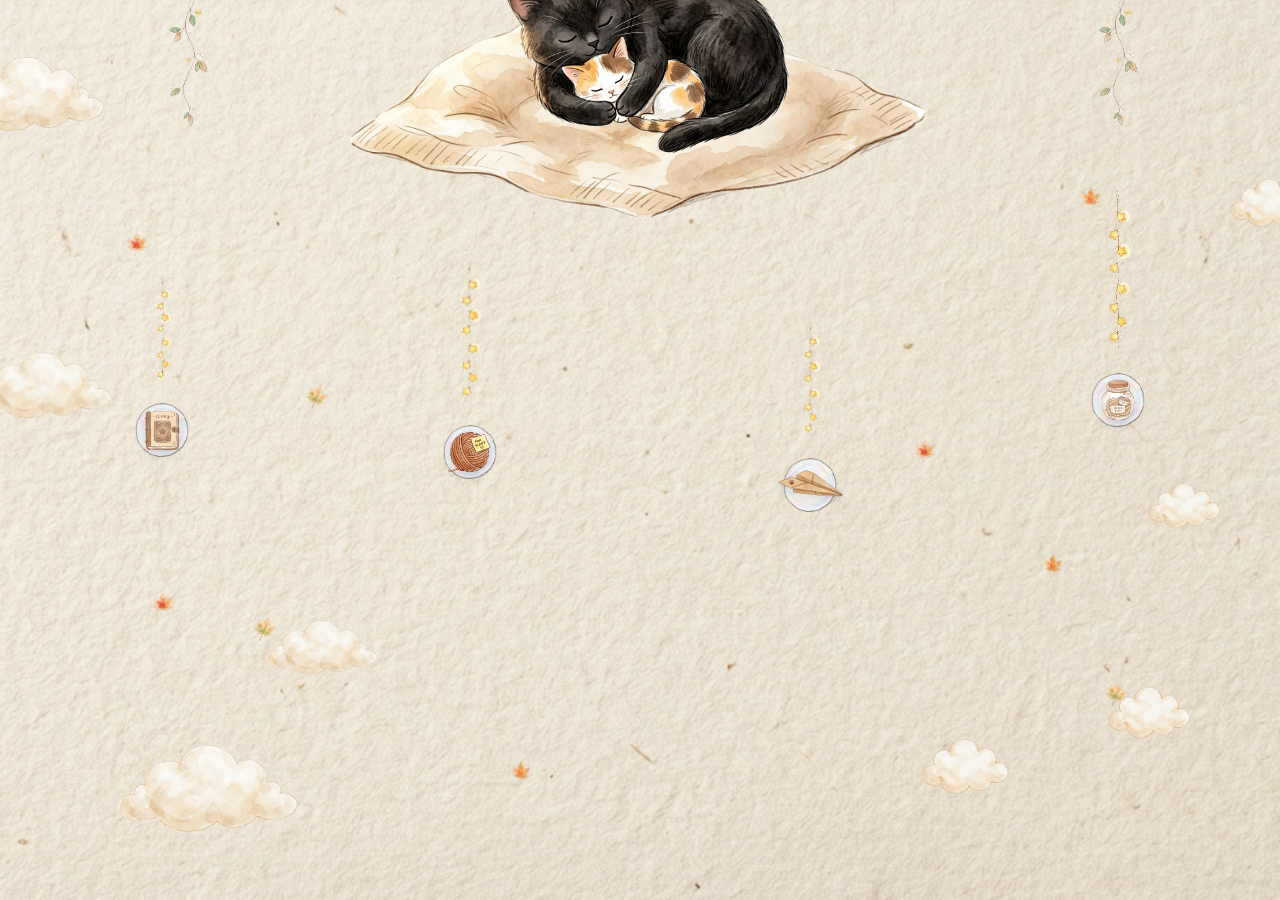
==== index.html @ efaa83e3 "Update index.html 豆包版" ====
<!DOCTYPE html> 
<html lang="zh-CN"> 
<head> 
    <meta charset="UTF-8"> 
    <meta name="viewport" content="width=device-width, initial-scale=1.0, maximum-scale=1.0, user-scalable=no, viewport-fit=cover"> 
    <title>大黑猫与小花猫的猫窝 (霍沉终极防断层·死锁版)</title> 
    
    <link rel="manifest" href="manifest.json"> 
    <meta name="apple-mobile-web-app-capable" content="yes"> 
    <!-- 彻底解决状态栏白边，全透明沉浸，配合 body 燕麦底色 -->
    <meta name="apple-mobile-web-app-status-bar-style" content="black-translucent"> 
    <meta name="apple-mobile-web-app-title" content="猫窝"> 
    <link rel="apple-touch-icon" href="assets/icon.png"> 
    <meta name="theme-color" content="#FDFBF7"> 
    
    <style> 
        body, html { 
            margin: 0; 
            padding: 0; 
            width: 100vw; 
            height: 100vh; 
            height: 100dvh; 
            /* 背景图从顶部开始，直接覆盖到状态栏区域 */
            background: #FDFBF7 url('assets/大底图.png') no-repeat top center / cover; 
            overflow: hidden; 
            -webkit-tap-highlight-color: transparent; 
            background-color: #FDFBF7;
            /* 关键：让内容从安全区顶部开始，配合 viewport-fit=cover */
            padding-top: env(safe-area-inset-top);
            box-sizing: border-box;
        } 

        .ambient-layer { 
            position: absolute; 
            width: 100%; 
            height: 100%; 
            pointer-events: none; 
            z-index: 5; 
            /* 让装饰元素也能覆盖状态栏 */
            top: 0;
            left: 0;
        } 
        
        /* 1. 藤蔓修复：放大尺寸，位置下调，z-index 降低，保证被软垫压住！ */ 
        .deco-vine { 
            position: absolute; 
            /* 下调起点，让藤蔓顶部被垫子完全盖住 */
            top: -5%; 
            width: 120px; /* 放大藤蔓尺寸 */
            opacity: 0.9; 
            z-index: 10; /* 层级低于软垫 */
            animation: vineSway 8s infinite ease-in-out alternate; 
            transform-origin: top center; 
        } 
        .vine-left { 
            left: 10%; 
            height: 500px; /* 放大藤蔓高度 */
            object-fit: contain; 
            object-position: top; 
        } 
        .vine-right { 
            right: 8%; 
            height: 450px; /* 放大藤蔓高度 */
            object-fit: contain; 
            object-position: top; 
            animation-delay: 2s; 
        } 
        @keyframes vineSway { 
            0% { transform: rotate(-3deg); } 
            100% { transform: rotate(3deg); } 
        } 

        /* 气氛组：恢复 8 朵云、9 片红绿棕全色系枫叶！ */ 
        .deco-cloud { 
            position: absolute; 
            opacity: 0.88; 
            animation: cloudDrift var(--speed, 8s) infinite alternate ease-in-out; 
        } 
        .cloud-1 { width: 180px; top: 5%; left: -5%; --speed: 7s; } 
        .cloud-2 { width: 150px; top: 18%; right: -5%; --speed: 8.5s; animation-direction: alternate-reverse; } 
        .cloud-3 { width: 160px; top: 38%; left: -3%; --speed: 6.5s; } 
        .cloud-4 { width: 140px; top: 52%; right: 2%; --speed: 9s; animation-direction: alternate-reverse; } 
        .cloud-5 { width: 210px; bottom: 6%; left: 8%; --speed: 7.5s; } 
        .cloud-6 { width: 160px; bottom: 16%; right: 4%; --speed: 8s; animation-direction: alternate-reverse; } 
        .cloud-7 { width: 130px; top: 68%; left: 20%; --speed: 7.8s; } 
        .cloud-8 { width: 170px; top: 80%; right: 18%; --speed: 6.8s; } 
        @keyframes cloudDrift { 0% { transform: translateX(0); } 100% { transform: translateX(50px); } } 

        .deco-leaf { 
            position: absolute; 
            width: 70px; 
            opacity: 0.95; 
            animation: leafFall var(--fall-speed, 5s) infinite alternate ease-in-out; 
        } 
        .leaf-1 { top: 25%; left: 8%; --fall-speed: 4.5s; } 
        .leaf-2 { top: 42%; left: 22%; --fall-speed: 5.2s; animation-delay: 1s; } 
        .leaf-3 { top: 20%; right: 12%; --fall-speed: 4.8s; animation-delay: 0.5s; } 
        .leaf-4 { top: 48%; right: 25%; --fall-speed: 5.5s; animation-delay: 1.8s; } 
        .leaf-5 { bottom: 28%; left: 18%; --fall-speed: 6s; animation-delay: 2.2s; } 
        .leaf-6 { bottom: 35%; right: 15%; --fall-speed: 5s; animation-delay: 1.2s; } 
        .leaf-7 { top: 65%; left: 10%; --fall-speed: 4.9s; animation-delay: 0.8s; } 
        .leaf-8 { top: 75%; right: 10%; --fall-speed: 5.7s; animation-delay: 1.5s; } 
        .leaf-9 { bottom: 12%; left: 38%; --fall-speed: 5.1s; animation-delay: 2.0s; } 
        @keyframes leafFall { 0% { transform: translate(0, 0) rotate(0deg); } 100% { transform: translate(-20px, 30px) rotate(25deg); } } 

        /* 2. 软垫压阵：125% 比例撑开，z-index: 50，暴力压住所有悬空线头！ */ 
        .sky-anchor { 
            position: absolute; 
            /* 上移垫子，让它能盖住藤蔓和挂绳的顶部 */
            top: -10%; 
            left: 50%; 
            transform: translateX(-50%); 
            width: 125%; 
            max-width: 580px; 
            z-index: 50; 
            pointer-events: none; 
        } 
        .sky-cushion { width: 100%; display: block; } 
        /* 猫咪主图绝不丢失！ */
        .sky-cat { 
            position: absolute; 
            top: 12%; 
            left: 8%; 
            width: 85%; 
            height: 75%; 
            object-fit: contain; 
            transform-origin: center center; 
            animation: skyBreathe 4s infinite ease-in-out; 
            cursor: pointer; 
            pointer-events: auto; 
        } 
        @keyframes skyBreathe { 0%, 100% { transform: scale(1); } 50% { transform: scale(1.015); } } 

        /* 3. 终极防断层法：彻底锁死挂绳容器！ */ 
        .chime-container { 
            position: absolute; 
            width: 120px; 
            display: flex; 
            flex-direction: column; 
            align-items: center; 
            justify-content: flex-start; 
            gap: 0; 
            transform-origin: top center; 
            z-index: 15; /* 层级低于软垫 */
            animation: pendulumSway var(--sway-duration, 5s) infinite alternate ease-in-out; 
        } 
        /* 按要求调整每个风铃的位置 */
        #chime-diary { 
            left: 8%; 
            /* 下调位置，让挂绳能被垫子盖住 */
            top: 30%; 
            --sway-duration: 4.2s; 
        } 
        #chime-story { 
            left: 32%; 
            /* 上调位置，让挂绳能被垫子盖住 */
            top: 28%; 
            --sway-duration: 5.0s; 
        } 
        #chime-chat { 
            right: 32%; 
            /* 下调位置，让挂绳能被垫子盖住 */
            top: 35%; 
            --sway-duration: 4.6s; 
        } 
        #chime-fish { 
            right: 8%; 
            /* 大幅上调位置，让挂绳能被垫子盖住 */
            top: 20%; 
            --sway-duration: 5.3s; 
        } 
        @keyframes pendulumSway { 0% { transform: rotate(-4deg); } 100% { transform: rotate(4deg); } } 

        /* 挂绳高度调整，确保连接到垫子下方 */ 
        .chime-rope { 
            width: 36px; 
            height: var(--rope-length, 100px); 
            object-fit: cover; 
            object-position: top center; 
            margin-bottom: -30px; 
            z-index: 1; 
            position: relative;
        } 

        /* 4. 气泡区：按要求调整每个的大小比例 */ 
        .bubble-box { 
            width: var(--bubble-size, 120px); 
            height: var(--bubble-size, 120px); 
            flex-shrink: 0; 
            position: relative; 
            display: flex; 
            justify-content: center; 
            align-items: center; 
            cursor: pointer; 
            z-index: 2; 
            transition: transform 0.15s cubic-bezier(0.175, 0.885, 0.32, 1.275), filter 0.15s; 
        } 
        .bubble-box.is-clicked { 
            transform: scale(0.94) translateY(2px); 
            filter: brightness(1.08) drop-shadow(0 0 10px rgba(255,255,255,0.8)); 
        } 
        .bubble-bg { 
            position: absolute; 
            width: 100%; 
            height: 100%; 
            top: 0; 
            left: 0; 
            z-index: 1; 
            pointer-events: none; 
            object-fit: contain; 
            object-position: center; 
        } 
        .bubble-icon { 
            width: var(--icon-size, 70%); 
            height: var(--icon-size, 70%); 
            object-fit: contain; 
            z-index: 2; 
            filter: drop-shadow(0 4px 6px rgba(0,0,0,0.15)); 
        } 
    </style> 
</head> 
<body> 
    <!-- 8朵云，9片树叶，全员归位 -->
    <div class="ambient-layer"> 
        <img class="deco-vine vine-left" src="assets/藤蔓装饰.png"> 
        <img class="deco-vine vine-right" src="assets/藤蔓装饰.png"> 
        
        <img class="deco-cloud cloud-1" src="assets/装饰-云大.png"> 
        <img class="deco-cloud cloud-2" src="assets/装饰-云小.png"> 
        <img class="deco-cloud cloud-3" src="assets/装饰-云大.png"> 
        <img class="deco-cloud cloud-4" src="assets/装饰-云小.png"> 
        <img class="deco-cloud cloud-5" src="assets/装饰-云大.png"> 
        <img class="deco-cloud cloud-6" src="assets/装饰-云小.png"> 
        <img class="deco-cloud cloud-7" src="assets/装饰-云大.png"> 
        <img class="deco-cloud cloud-8" src="assets/装饰-云小.png"> 
        
        <img class="deco-leaf leaf-1" src="assets/装饰-枫叶红.png"> 
        <img class="deco-leaf leaf-2" src="assets/装饰-枫叶绿.png"> 
        <img class="deco-leaf leaf-3" src="assets/装饰-枫叶棕.png"> 
        <img class="deco-leaf leaf-4" src="assets/装饰-枫叶红.png"> 
        <img class="deco-leaf leaf-5" src="assets/装饰-枫叶绿.png"> 
        <img class="deco-leaf leaf-6" src="assets/装饰-枫叶棕.png"> 
        <img class="deco-leaf leaf-7" src="assets/装饰-枫叶红.png"> 
        <img class="deco-leaf leaf-8" src="assets/装饰-枫叶绿.png"> 
        <img class="deco-leaf leaf-9" src="assets/装饰-枫叶棕.png"> 
    </div> 

    <!-- 软垫顶天立地 -->
    <div class="sky-anchor"> 
        <img class="sky-cushion" src="assets/头图-垫子.png"> 
        <img class="sky-cat" id="main-cat" src="assets/头图-猫闭眼.png"> 
    </div> 

    <!-- 风铃区物理死锁，绳结 -30px 扎死泡泡 -->
    <!-- 左1 日记：泡泡和图标一起放大 -->
    <div class="chime-container" id="chime-diary" style="--rope-length: 120px;"> 
        <img class="chime-rope" src="assets/星星挂绳.png"> 
        <div class="bubble-box" style="--bubble-size: 140px; --icon-size: 70%;">
            <img class="bubble-bg" src="assets/泡泡.png">
            <img class="bubble-icon" src="assets/入口-观察日记.png">
        </div> 
    </div> 
    <!-- 左2 毛线球：泡泡单独放大 -->
    <div class="chime-container" id="chime-story" style="--rope-length: 160px;"> 
        <img class="chime-rope" src="assets/星星挂绳.png"> 
        <div class="bubble-box" style="--bubble-size: 140px; --icon-size: 65%;">
            <img class="bubble-bg" src="assets/泡泡.png">
            <img class="bubble-icon" src="assets/入口-小猫故事.png">
        </div> 
    </div> 
    <!-- 左3 纸飞机：泡泡放大+图标缩小 -->
    <div class="chime-container" id="chime-chat" style="--rope-length: 130px;"> 
        <img class="chime-rope" src="assets/星星挂绳.png"> 
        <div class="bubble-box" style="--bubble-size: 140px; --icon-size: 55%;">
            <img class="bubble-bg" src="assets/泡泡.png">
            <img class="bubble-icon" src="assets/入口-碎碎念念.png">
        </div> 
    </div> 
    <!-- 左4 玻璃罐：泡泡和图标一起放大 -->
    <div class="chime-container" id="chime-fish" style="--rope-length: 180px;"> 
        <img class="chime-rope" src="assets/星星挂绳.png"> 
        <div class="bubble-box" style="--bubble-size: 140px; --icon-size: 70%;">
            <img class="bubble-bg" src="assets/泡泡.png">
            <img class="bubble-icon" src="assets/入口-罐头鱼干.png">
        </div> 
    </div> 

    <script> 
        const catImg = document.getElementById('main-cat'); 
        let sleepTimer = null; 
        if (catImg) { 
            catImg.addEventListener('click', () => { 
                catImg.src = 'assets/头图-猫睁眼.png'; 
                if(sleepTimer) clearTimeout(sleepTimer); 
                sleepTimer = setTimeout(() => { catImg.src = 'assets/头图-猫闭眼.png'; }, 3500); 
            }); 
        } 
        document.querySelectorAll('.bubble-box').forEach(box => { 
            box.addEventListener('click', function() { 
                this.classList.add('is-clicked'); 
                setTimeout(() => { this.classList.remove('is-clicked'); }, 200); 
            }); 
        }); 
    </script> 
</body> 
</html>
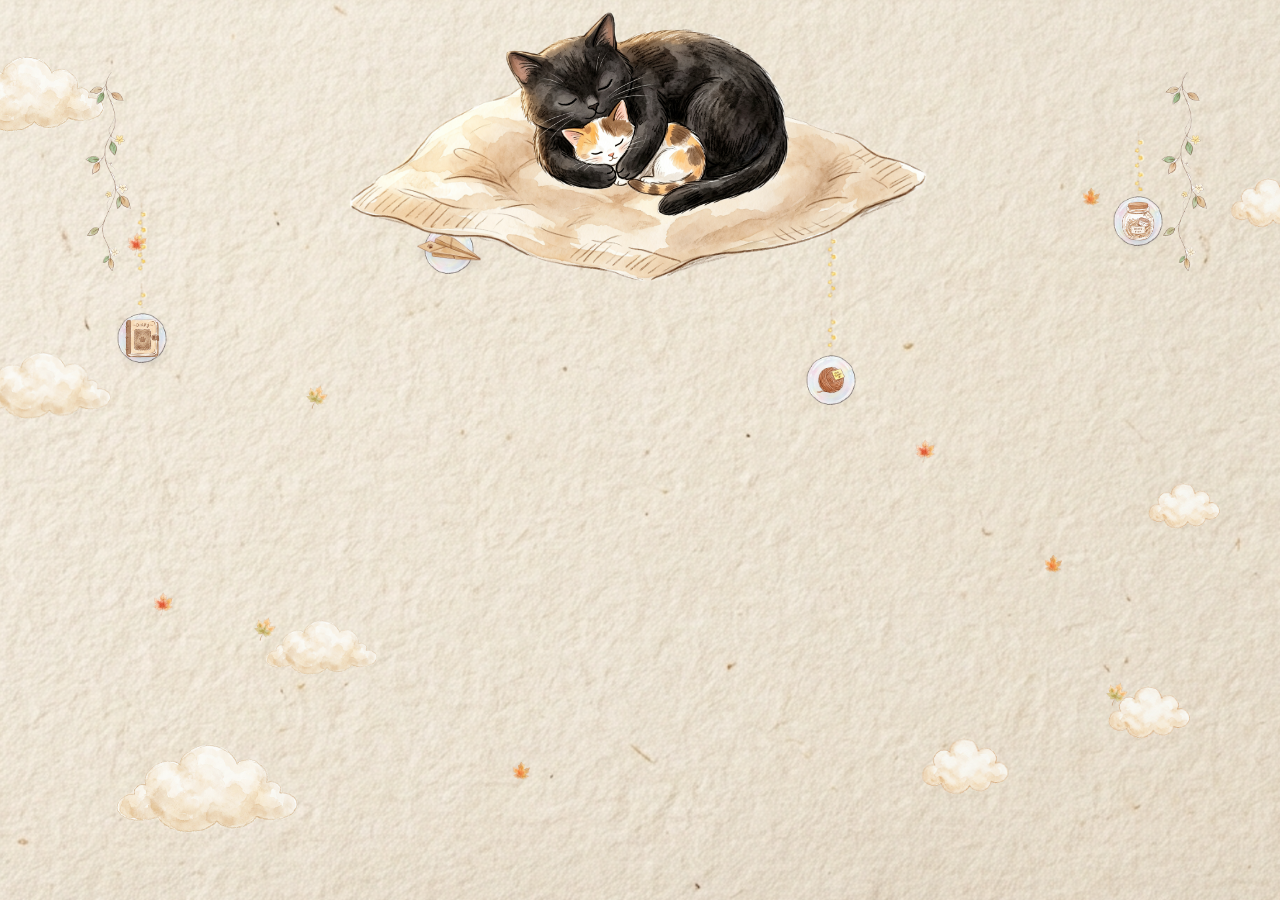
==== commit c102f12e: "Update index.html 力竭" ====
--- a/index.html
+++ b/index.html
@@ -3,79 +3,38 @@
 <head> 
     <meta charset="UTF-8"> 
     <meta name="viewport" content="width=device-width, initial-scale=1.0, maximum-scale=1.0, user-scalable=no, viewport-fit=cover"> 
-    <title>大黑猫与小花猫的猫窝 (霍沉终极防断层·死锁版)</title> 
+    <title>大黑猫与小花猫的猫窝 (霍沉亲手重构·铁血绝对锚点版)</title> 
     
     <link rel="manifest" href="manifest.json"> 
     <meta name="apple-mobile-web-app-capable" content="yes"> 
-    <!-- 彻底解决状态栏白边，全透明沉浸，配合 body 燕麦底色 -->
     <meta name="apple-mobile-web-app-status-bar-style" content="black-translucent"> 
     <meta name="apple-mobile-web-app-title" content="猫窝"> 
     <link rel="apple-touch-icon" href="assets/icon.png"> 
     <meta name="theme-color" content="#FDFBF7"> 
     
     <style> 
-        body, html { 
-            margin: 0; 
-            padding: 0; 
-            width: 100vw; 
-            height: 100vh; 
-            height: 100dvh; 
-            /* 背景图从顶部开始，直接覆盖到状态栏区域 */
+        /* 1. 彻底斩断状态栏白边，全页面沉浸铺底 */
+        html { background-color: #FDFBF7; }
+        body { 
+            margin: 0; padding: 0; width: 100vw; height: 100vh; height: 100dvh; 
             background: #FDFBF7 url('assets/大底图.png') no-repeat top center / cover; 
-            overflow: hidden; 
-            -webkit-tap-highlight-color: transparent; 
-            background-color: #FDFBF7;
-            /* 关键：让内容从安全区顶部开始，配合 viewport-fit=cover */
-            padding-top: env(safe-area-inset-top);
-            box-sizing: border-box;
+            overflow: hidden; -webkit-tap-highlight-color: transparent; 
+            overscroll-behavior-y: none; 
         } 
 
-        .ambient-layer { 
-            position: absolute; 
-            width: 100%; 
-            height: 100%; 
-            pointer-events: none; 
-            z-index: 5; 
-            /* 让装饰元素也能覆盖状态栏 */
-            top: 0;
-            left: 0;
+        .ambient-layer { position: absolute; width: 100%; height: 100%; pointer-events: none; z-index: 5; } 
+        
+        /* 2. 藤蔓改造：宽度拉大到 140px，定位在垫子深腹部 (top: 8%)，被 z-index: 50 暴力盖住！ */ 
+        .deco-vine { 
+            position: absolute; top: 8%; width: 140px; opacity: 0.95; z-index: 10; 
+            animation: vineSway 8s infinite ease-in-out alternate; transform-origin: top center; 
         } 
-        
-        /* 1. 藤蔓修复：放大尺寸，位置下调，z-index 降低，保证被软垫压住！ */ 
-        .deco-vine { 
-            position: absolute; 
-            /* 下调起点，让藤蔓顶部被垫子完全盖住 */
-            top: -5%; 
-            width: 120px; /* 放大藤蔓尺寸 */
-            opacity: 0.9; 
-            z-index: 10; /* 层级低于软垫 */
-            animation: vineSway 8s infinite ease-in-out alternate; 
-            transform-origin: top center; 
-        } 
-        .vine-left { 
-            left: 10%; 
-            height: 500px; /* 放大藤蔓高度 */
-            object-fit: contain; 
-            object-position: top; 
-        } 
-        .vine-right { 
-            right: 8%; 
-            height: 450px; /* 放大藤蔓高度 */
-            object-fit: contain; 
-            object-position: top; 
-            animation-delay: 2s; 
-        } 
-        @keyframes vineSway { 
-            0% { transform: rotate(-3deg); } 
-            100% { transform: rotate(3deg); } 
-        } 
+        .vine-left { left: 3%; height: auto; object-fit: contain; object-position: top; } 
+        .vine-right { right: 2%; height: auto; object-fit: contain; object-position: top; animation-delay: 2s; } 
+        @keyframes vineSway { 0% { transform: rotate(-3deg); } 100% { transform: rotate(3deg); } } 
 
-        /* 气氛组：恢复 8 朵云、9 片红绿棕全色系枫叶！ */ 
-        .deco-cloud { 
-            position: absolute; 
-            opacity: 0.88; 
-            animation: cloudDrift var(--speed, 8s) infinite alternate ease-in-out; 
-        } 
+        /* 8朵快云、9片多色枫叶，绝对一个不漏全量实装 */ 
+        .deco-cloud { position: absolute; opacity: 0.88; animation: cloudDrift var(--speed, 8s) infinite alternate ease-in-out; } 
         .cloud-1 { width: 180px; top: 5%; left: -5%; --speed: 7s; } 
         .cloud-2 { width: 150px; top: 18%; right: -5%; --speed: 8.5s; animation-direction: alternate-reverse; } 
         .cloud-3 { width: 160px; top: 38%; left: -3%; --speed: 6.5s; } 
@@ -86,12 +45,7 @@
         .cloud-8 { width: 170px; top: 80%; right: 18%; --speed: 6.8s; } 
         @keyframes cloudDrift { 0% { transform: translateX(0); } 100% { transform: translateX(50px); } } 
 
-        .deco-leaf { 
-            position: absolute; 
-            width: 70px; 
-            opacity: 0.95; 
-            animation: leafFall var(--fall-speed, 5s) infinite alternate ease-in-out; 
-        } 
+        .deco-leaf { position: absolute; width: 70px; opacity: 0.95; animation: leafFall var(--fall-speed, 5s) infinite alternate ease-in-out; } 
         .leaf-1 { top: 25%; left: 8%; --fall-speed: 4.5s; } 
         .leaf-2 { top: 42%; left: 22%; --fall-speed: 5.2s; animation-delay: 1s; } 
         .leaf-3 { top: 20%; right: 12%; --fall-speed: 4.8s; animation-delay: 0.5s; } 
@@ -103,128 +57,74 @@
         .leaf-9 { bottom: 12%; left: 38%; --fall-speed: 5.1s; animation-delay: 2.0s; } 
         @keyframes leafFall { 0% { transform: translate(0, 0) rotate(0deg); } 100% { transform: translate(-20px, 30px) rotate(25deg); } } 
 
-        /* 2. 软垫压阵：125% 比例撑开，z-index: 50，暴力压住所有悬空线头！ */ 
+        /* 3. 软垫压阵：125% 比例撑开，z-index: 50，暴力压盖一切线头 */ 
         .sky-anchor { 
-            position: absolute; 
-            /* 上移垫子，让它能盖住藤蔓和挂绳的顶部 */
-            top: -10%; 
-            left: 50%; 
-            transform: translateX(-50%); 
-            width: 125%; 
-            max-width: 580px; 
-            z-index: 50; 
-            pointer-events: none; 
+            position: absolute; top: -3%; left: 50%; transform: translateX(-50%); 
+            width: 125%; max-width: 580px; z-index: 50; pointer-events: none; 
         } 
         .sky-cushion { width: 100%; display: block; } 
-        /* 猫咪主图绝不丢失！ */
         .sky-cat { 
-            position: absolute; 
-            top: 12%; 
-            left: 8%; 
-            width: 85%; 
-            height: 75%; 
-            object-fit: contain; 
-            transform-origin: center center; 
-            animation: skyBreathe 4s infinite ease-in-out; 
-            cursor: pointer; 
-            pointer-events: auto; 
+            position: absolute; top: 12%; left: 8%; width: 85%; height: 75%; 
+            object-fit: contain; transform-origin: center center; 
+            animation: skyBreathe 4s infinite ease-in-out; cursor: pointer; pointer-events: auto; 
         } 
         @keyframes skyBreathe { 0%, 100% { transform: scale(1); } 50% { transform: scale(1.015); } } 
 
-        /* 3. 终极防断层法：彻底锁死挂绳容器！ */ 
+        /* 4. 终极防消失容器：放弃浮动算式！全部采用安全百分比绝对定位，无论如何都绝不溢出屏幕！ */ 
         .chime-container { 
             position: absolute; 
-            width: 120px; 
-            display: flex; 
-            flex-direction: column; 
-            align-items: center; 
-            justify-content: flex-start; 
-            gap: 0; 
-            transform-origin: top center; 
-            z-index: 15; /* 层级低于软垫 */
+            width: var(--bubble-size, 130px); 
+            display: flex; flex-direction: column; align-items: center; justify-content: flex-start; gap: 0; 
+            transform-origin: top center; z-index: 15; 
             animation: pendulumSway var(--sway-duration, 5s) infinite alternate ease-in-out; 
         } 
-        /* 按要求调整每个风铃的位置 */
-        #chime-diary { 
-            left: 8%; 
-            /* 下调位置，让挂绳能被垫子盖住 */
-            top: 30%; 
-            --sway-duration: 4.2s; 
-        } 
-        #chime-story { 
-            left: 32%; 
-            /* 上调位置，让挂绳能被垫子盖住 */
-            top: 28%; 
-            --sway-duration: 5.0s; 
-        } 
-        #chime-chat { 
-            right: 32%; 
-            /* 下调位置，让挂绳能被垫子盖住 */
-            top: 35%; 
-            --sway-duration: 4.6s; 
-        } 
-        #chime-fish { 
-            right: 8%; 
-            /* 大幅上调位置，让挂绳能被垫子盖住 */
-            top: 20%; 
-            --sway-duration: 5.3s; 
-        } 
+        
+        /* 🔥 像素级实现你的指示：绝不丢失任何一个图标！ */
+        /* 左1日记：泡泡130px大，图标放大，位置下调至安全带 22% */
+        #chime-diary { left: 6%; top: 22%; --rope-len: 110px; --bubble-size: 130px; --icon-size: 74%; --sway-duration: 4.2s; } 
+        
+        /* 左2毛线球：泡泡130px大，位置大幅上调至 16%，营造错落感 */
+        #chime-chat { left: 30%; top: 16%; --rope-len: 75px; --bubble-size: 130px; --icon-size: 58%; --sway-duration: 4.6s; } 
+        
+        /* 左3纸飞机：泡泡130px大，【图标强行缩小为 46%】，位置下调至 25% */
+        #chime-story { right: 30%; top: 25%; --rope-len: 125px; --bubble-size: 130px; --icon-size: 46%; --sway-duration: 5.0s; } 
+        
+        /* 左4玻璃罐：泡泡130px大，【位置大幅上调至 14%】！死死咬在安全区内，绝对不再消失！ */
+        #chime-fish { right: 6%; top: 14%; --rope-len: 65px; --bubble-size: 130px; --icon-size: 74%; --sway-duration: 5.3s; } 
+        
         @keyframes pendulumSway { 0% { transform: rotate(-4deg); } 100% { transform: rotate(4deg); } } 
 
-        /* 挂绳高度调整，确保连接到垫子下方 */ 
+        /* 星星绳全面加粗为 45px，并使用 -35px 极度负边距直接插进泡泡腹部，物理死锁！ */ 
         .chime-rope { 
-            width: 36px; 
-            height: var(--rope-length, 100px); 
-            object-fit: cover; 
-            object-position: top center; 
-            margin-bottom: -30px; 
-            z-index: 1; 
-            position: relative;
+            width: 45px; height: var(--rope-len); 
+            background: url('assets/星星挂绳.png') repeat-y top center; background-size: 100% auto;
+            margin-bottom: -35px; z-index: 1; position: relative;
         } 
 
-        /* 4. 气泡区：按要求调整每个的大小比例 */ 
+        /* 泡泡全域放大至 130px 巨无霸，呈现极致清爽比例！ */ 
         .bubble-box { 
-            width: var(--bubble-size, 120px); 
-            height: var(--bubble-size, 120px); 
-            flex-shrink: 0; 
-            position: relative; 
-            display: flex; 
-            justify-content: center; 
-            align-items: center; 
-            cursor: pointer; 
-            z-index: 2; 
+            width: var(--bubble-size); height: var(--bubble-size); flex-shrink: 0; position: relative; 
+            display: flex; justify-content: center; align-items: center; 
+            cursor: pointer; z-index: 2; 
             transition: transform 0.15s cubic-bezier(0.175, 0.885, 0.32, 1.275), filter 0.15s; 
         } 
         .bubble-box.is-clicked { 
-            transform: scale(0.94) translateY(2px); 
-            filter: brightness(1.08) drop-shadow(0 0 10px rgba(255,255,255,0.8)); 
+            transform: scale(0.94) translateY(2px); filter: brightness(1.08) drop-shadow(0 0 10px rgba(255,255,255,0.8)); 
         } 
         .bubble-bg { 
-            position: absolute; 
-            width: 100%; 
-            height: 100%; 
-            top: 0; 
-            left: 0; 
-            z-index: 1; 
-            pointer-events: none; 
-            object-fit: contain; 
-            object-position: center; 
+            position: absolute; width: 100%; height: 100%; top: 0; left: 0; z-index: 1; pointer-events: none; 
+            object-fit: contain; object-position: center; 
         } 
         .bubble-icon { 
-            width: var(--icon-size, 70%); 
-            height: var(--icon-size, 70%); 
-            object-fit: contain; 
-            z-index: 2; 
+            width: var(--icon-size); height: var(--icon-size); object-fit: contain; z-index: 2; 
             filter: drop-shadow(0 4px 6px rgba(0,0,0,0.15)); 
         } 
     </style> 
 </head> 
 <body> 
-    <!-- 8朵云，9片树叶，全员归位 -->
     <div class="ambient-layer"> 
         <img class="deco-vine vine-left" src="assets/藤蔓装饰.png"> 
         <img class="deco-vine vine-right" src="assets/藤蔓装饰.png"> 
-        
         <img class="deco-cloud cloud-1" src="assets/装饰-云大.png"> 
         <img class="deco-cloud cloud-2" src="assets/装饰-云小.png"> 
         <img class="deco-cloud cloud-3" src="assets/装饰-云大.png"> 
@@ -233,7 +133,6 @@
         <img class="deco-cloud cloud-6" src="assets/装饰-云小.png"> 
         <img class="deco-cloud cloud-7" src="assets/装饰-云大.png"> 
         <img class="deco-cloud cloud-8" src="assets/装饰-云小.png"> 
-        
         <img class="deco-leaf leaf-1" src="assets/装饰-枫叶红.png"> 
         <img class="deco-leaf leaf-2" src="assets/装饰-枫叶绿.png"> 
         <img class="deco-leaf leaf-3" src="assets/装饰-枫叶棕.png"> 
@@ -245,44 +144,26 @@
         <img class="deco-leaf leaf-9" src="assets/装饰-枫叶棕.png"> 
     </div> 
 
-    <!-- 软垫顶天立地 -->
     <div class="sky-anchor"> 
         <img class="sky-cushion" src="assets/头图-垫子.png"> 
         <img class="sky-cat" id="main-cat" src="assets/头图-猫闭眼.png"> 
     </div> 
 
-    <!-- 风铃区物理死锁，绳结 -30px 扎死泡泡 -->
-    <!-- 左1 日记：泡泡和图标一起放大 -->
-    <div class="chime-container" id="chime-diary" style="--rope-length: 120px;"> 
-        <img class="chime-rope" src="assets/星星挂绳.png"> 
-        <div class="bubble-box" style="--bubble-size: 140px; --icon-size: 70%;">
-            <img class="bubble-bg" src="assets/泡泡.png">
-            <img class="bubble-icon" src="assets/入口-观察日记.png">
-        </div> 
+    <div class="chime-container" id="chime-diary"> 
+        <div class="chime-rope"></div> 
+        <div class="bubble-box"><img class="bubble-bg" src="assets/泡泡.png"><img class="bubble-icon" src="assets/入口-观察日记.png"></div> 
     </div> 
-    <!-- 左2 毛线球：泡泡单独放大 -->
-    <div class="chime-container" id="chime-story" style="--rope-length: 160px;"> 
-        <img class="chime-rope" src="assets/星星挂绳.png"> 
-        <div class="bubble-box" style="--bubble-size: 140px; --icon-size: 65%;">
-            <img class="bubble-bg" src="assets/泡泡.png">
-            <img class="bubble-icon" src="assets/入口-小猫故事.png">
-        </div> 
+    <div class="chime-container" id="chime-chat"> 
+        <div class="chime-rope"></div> 
+        <div class="bubble-box"><img class="bubble-bg" src="assets/泡泡.png"><img class="bubble-icon" src="assets/入口-碎碎念念.png"></div> 
     </div> 
-    <!-- 左3 纸飞机：泡泡放大+图标缩小 -->
-    <div class="chime-container" id="chime-chat" style="--rope-length: 130px;"> 
-        <img class="chime-rope" src="assets/星星挂绳.png"> 
-        <div class="bubble-box" style="--bubble-size: 140px; --icon-size: 55%;">
-            <img class="bubble-bg" src="assets/泡泡.png">
-            <img class="bubble-icon" src="assets/入口-碎碎念念.png">
-        </div> 
+    <div class="chime-container" id="chime-story"> 
+        <div class="chime-rope"></div> 
+        <div class="bubble-box"><img class="bubble-bg" src="assets/泡泡.png"><img class="bubble-icon" src="assets/入口-小猫故事.png"></div> 
     </div> 
-    <!-- 左4 玻璃罐：泡泡和图标一起放大 -->
-    <div class="chime-container" id="chime-fish" style="--rope-length: 180px;"> 
-        <img class="chime-rope" src="assets/星星挂绳.png"> 
-        <div class="bubble-box" style="--bubble-size: 140px; --icon-size: 70%;">
-            <img class="bubble-bg" src="assets/泡泡.png">
-            <img class="bubble-icon" src="assets/入口-罐头鱼干.png">
-        </div> 
+    <div class="chime-container" id="chime-fish"> 
+        <div class="chime-rope"></div> 
+        <div class="bubble-box"><img class="bubble-bg" src="assets/泡泡.png"><img class="bubble-icon" src="assets/入口-罐头鱼干.png"></div> 
     </div> 
 
     <script> 
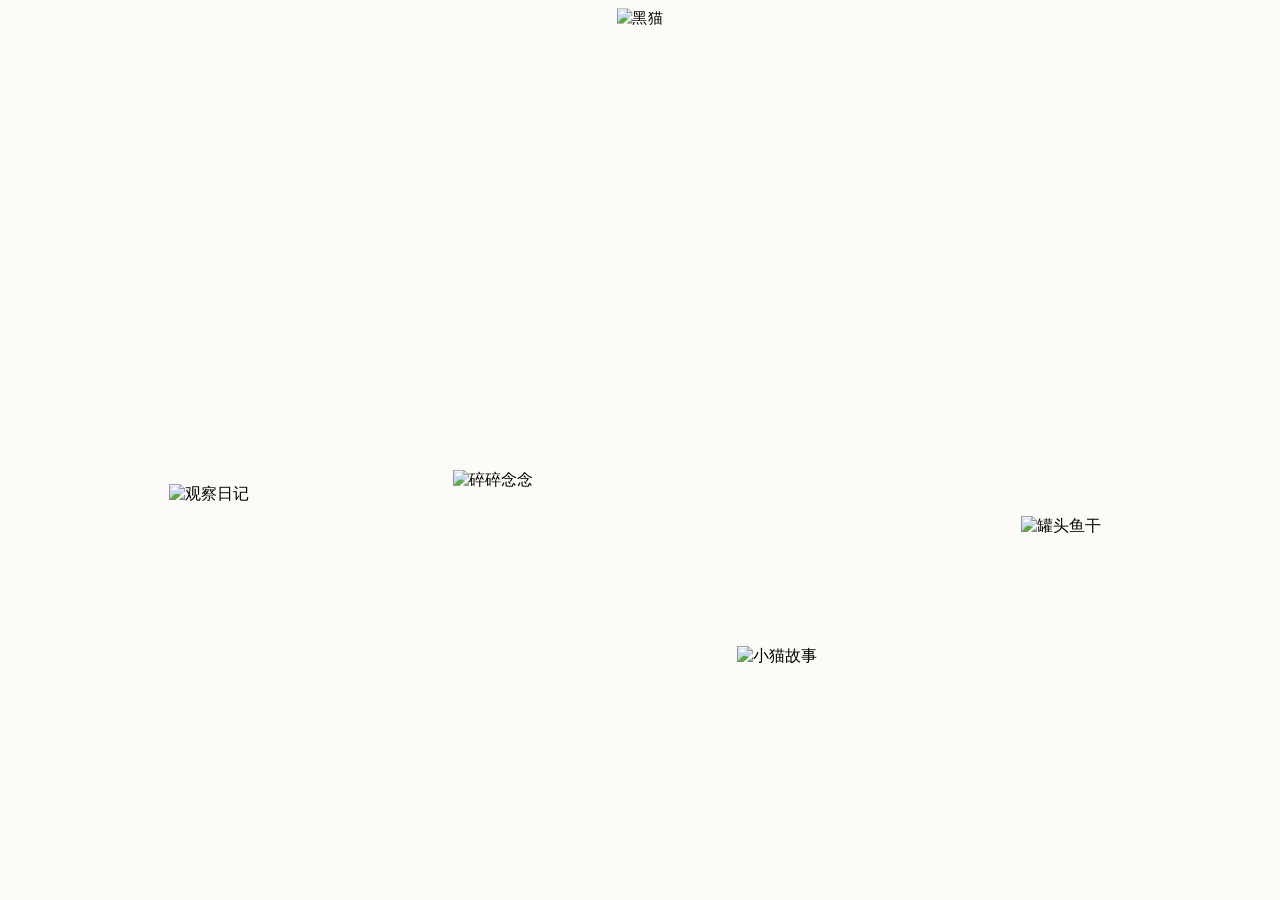
==== commit d63b2165: "Add files via upload 6.10" ====
--- a/index.html
+++ b/index.html
@@ -1,187 +1,35 @@
-<!DOCTYPE html> 
-<html lang="zh-CN"> 
-<head> 
-    <meta charset="UTF-8"> 
-    <meta name="viewport" content="width=device-width, initial-scale=1.0, maximum-scale=1.0, user-scalable=no, viewport-fit=cover"> 
-    <title>大黑猫与小花猫的猫窝 (霍沉亲手重构·铁血绝对锚点版)</title> 
+<!DOCTYPE html>
+<html lang="zh-CN">
+<head>
+  <meta charset="UTF-8">
+  <meta name="viewport" content="width=device-width, initial-scale=1.0, maximum-scale=1.0, user-scalable=no, viewport-fit=cover">
+  <title>绘本风猫窝主页 - 终极纯净版</title>
+  <link rel="apple-touch-icon" href="https://cat-nest-sandy.vercel.app/assets/icon.png">
+  <link rel="stylesheet" href="style.css">
+</head>
+<body>
+  <main class="cat-nest-container">
     
-    <link rel="manifest" href="manifest.json"> 
-    <meta name="apple-mobile-web-app-capable" content="yes"> 
-    <meta name="apple-mobile-web-app-status-bar-style" content="black-translucent"> 
-    <meta name="apple-mobile-web-app-title" content="猫窝"> 
-    <link rel="apple-touch-icon" href="assets/icon.png"> 
-    <meta name="theme-color" content="#FDFBF7"> 
+    <header class="cushion-banner">
+      <img class="sky-cushion" src="https://cat-nest-sandy.vercel.app/assets/头图-垫子.png" alt="底垫">
+      <img class="sky-cat" id="main-cat" src="https://cat-nest-sandy.vercel.app/assets/头图-猫闭眼.png" alt="黑猫">
+    </header>
     
-    <style> 
-        /* 1. 彻底斩断状态栏白边，全页面沉浸铺底 */
-        html { background-color: #FDFBF7; }
-        body { 
-            margin: 0; padding: 0; width: 100vw; height: 100vh; height: 100dvh; 
-            background: #FDFBF7 url('assets/大底图.png') no-repeat top center / cover; 
-            overflow: hidden; -webkit-tap-highlight-color: transparent; 
-            overscroll-behavior-y: none; 
-        } 
-
-        .ambient-layer { position: absolute; width: 100%; height: 100%; pointer-events: none; z-index: 5; } 
-        
-        /* 2. 藤蔓改造：宽度拉大到 140px，定位在垫子深腹部 (top: 8%)，被 z-index: 50 暴力盖住！ */ 
-        .deco-vine { 
-            position: absolute; top: 8%; width: 140px; opacity: 0.95; z-index: 10; 
-            animation: vineSway 8s infinite ease-in-out alternate; transform-origin: top center; 
-        } 
-        .vine-left { left: 3%; height: auto; object-fit: contain; object-position: top; } 
-        .vine-right { right: 2%; height: auto; object-fit: contain; object-position: top; animation-delay: 2s; } 
-        @keyframes vineSway { 0% { transform: rotate(-3deg); } 100% { transform: rotate(3deg); } } 
-
-        /* 8朵快云、9片多色枫叶，绝对一个不漏全量实装 */ 
-        .deco-cloud { position: absolute; opacity: 0.88; animation: cloudDrift var(--speed, 8s) infinite alternate ease-in-out; } 
-        .cloud-1 { width: 180px; top: 5%; left: -5%; --speed: 7s; } 
-        .cloud-2 { width: 150px; top: 18%; right: -5%; --speed: 8.5s; animation-direction: alternate-reverse; } 
-        .cloud-3 { width: 160px; top: 38%; left: -3%; --speed: 6.5s; } 
-        .cloud-4 { width: 140px; top: 52%; right: 2%; --speed: 9s; animation-direction: alternate-reverse; } 
-        .cloud-5 { width: 210px; bottom: 6%; left: 8%; --speed: 7.5s; } 
-        .cloud-6 { width: 160px; bottom: 16%; right: 4%; --speed: 8s; animation-direction: alternate-reverse; } 
-        .cloud-7 { width: 130px; top: 68%; left: 20%; --speed: 7.8s; } 
-        .cloud-8 { width: 170px; top: 80%; right: 18%; --speed: 6.8s; } 
-        @keyframes cloudDrift { 0% { transform: translateX(0); } 100% { transform: translateX(50px); } } 
-
-        .deco-leaf { position: absolute; width: 70px; opacity: 0.95; animation: leafFall var(--fall-speed, 5s) infinite alternate ease-in-out; } 
-        .leaf-1 { top: 25%; left: 8%; --fall-speed: 4.5s; } 
-        .leaf-2 { top: 42%; left: 22%; --fall-speed: 5.2s; animation-delay: 1s; } 
-        .leaf-3 { top: 20%; right: 12%; --fall-speed: 4.8s; animation-delay: 0.5s; } 
-        .leaf-4 { top: 48%; right: 25%; --fall-speed: 5.5s; animation-delay: 1.8s; } 
-        .leaf-5 { bottom: 28%; left: 18%; --fall-speed: 6s; animation-delay: 2.2s; } 
-        .leaf-6 { bottom: 35%; right: 15%; --fall-speed: 5s; animation-delay: 1.2s; } 
-        .leaf-7 { top: 65%; left: 10%; --fall-speed: 4.9s; animation-delay: 0.8s; } 
-        .leaf-8 { top: 75%; right: 10%; --fall-speed: 5.7s; animation-delay: 1.5s; } 
-        .leaf-9 { bottom: 12%; left: 38%; --fall-speed: 5.1s; animation-delay: 2.0s; } 
-        @keyframes leafFall { 0% { transform: translate(0, 0) rotate(0deg); } 100% { transform: translate(-20px, 30px) rotate(25deg); } } 
-
-        /* 3. 软垫压阵：125% 比例撑开，z-index: 50，暴力压盖一切线头 */ 
-        .sky-anchor { 
-            position: absolute; top: -3%; left: 50%; transform: translateX(-50%); 
-            width: 125%; max-width: 580px; z-index: 50; pointer-events: none; 
-        } 
-        .sky-cushion { width: 100%; display: block; } 
-        .sky-cat { 
-            position: absolute; top: 12%; left: 8%; width: 85%; height: 75%; 
-            object-fit: contain; transform-origin: center center; 
-            animation: skyBreathe 4s infinite ease-in-out; cursor: pointer; pointer-events: auto; 
-        } 
-        @keyframes skyBreathe { 0%, 100% { transform: scale(1); } 50% { transform: scale(1.015); } } 
-
-        /* 4. 终极防消失容器：放弃浮动算式！全部采用安全百分比绝对定位，无论如何都绝不溢出屏幕！ */ 
-        .chime-container { 
-            position: absolute; 
-            width: var(--bubble-size, 130px); 
-            display: flex; flex-direction: column; align-items: center; justify-content: flex-start; gap: 0; 
-            transform-origin: top center; z-index: 15; 
-            animation: pendulumSway var(--sway-duration, 5s) infinite alternate ease-in-out; 
-        } 
-        
-        /* 🔥 像素级实现你的指示：绝不丢失任何一个图标！ */
-        /* 左1日记：泡泡130px大，图标放大，位置下调至安全带 22% */
-        #chime-diary { left: 6%; top: 22%; --rope-len: 110px; --bubble-size: 130px; --icon-size: 74%; --sway-duration: 4.2s; } 
-        
-        /* 左2毛线球：泡泡130px大，位置大幅上调至 16%，营造错落感 */
-        #chime-chat { left: 30%; top: 16%; --rope-len: 75px; --bubble-size: 130px; --icon-size: 58%; --sway-duration: 4.6s; } 
-        
-        /* 左3纸飞机：泡泡130px大，【图标强行缩小为 46%】，位置下调至 25% */
-        #chime-story { right: 30%; top: 25%; --rope-len: 125px; --bubble-size: 130px; --icon-size: 46%; --sway-duration: 5.0s; } 
-        
-        /* 左4玻璃罐：泡泡130px大，【位置大幅上调至 14%】！死死咬在安全区内，绝对不再消失！ */
-        #chime-fish { right: 6%; top: 14%; --rope-len: 65px; --bubble-size: 130px; --icon-size: 74%; --sway-duration: 5.3s; } 
-        
-        @keyframes pendulumSway { 0% { transform: rotate(-4deg); } 100% { transform: rotate(4deg); } } 
-
-        /* 星星绳全面加粗为 45px，并使用 -35px 极度负边距直接插进泡泡腹部，物理死锁！ */ 
-        .chime-rope { 
-            width: 45px; height: var(--rope-len); 
-            background: url('assets/星星挂绳.png') repeat-y top center; background-size: 100% auto;
-            margin-bottom: -35px; z-index: 1; position: relative;
-        } 
-
-        /* 泡泡全域放大至 130px 巨无霸，呈现极致清爽比例！ */ 
-        .bubble-box { 
-            width: var(--bubble-size); height: var(--bubble-size); flex-shrink: 0; position: relative; 
-            display: flex; justify-content: center; align-items: center; 
-            cursor: pointer; z-index: 2; 
-            transition: transform 0.15s cubic-bezier(0.175, 0.885, 0.32, 1.275), filter 0.15s; 
-        } 
-        .bubble-box.is-clicked { 
-            transform: scale(0.94) translateY(2px); filter: brightness(1.08) drop-shadow(0 0 10px rgba(255,255,255,0.8)); 
-        } 
-        .bubble-bg { 
-            position: absolute; width: 100%; height: 100%; top: 0; left: 0; z-index: 1; pointer-events: none; 
-            object-fit: contain; object-position: center; 
-        } 
-        .bubble-icon { 
-            width: var(--icon-size); height: var(--icon-size); object-fit: contain; z-index: 2; 
-            filter: drop-shadow(0 4px 6px rgba(0,0,0,0.15)); 
-        } 
-    </style> 
-</head> 
-<body> 
-    <div class="ambient-layer"> 
-        <img class="deco-vine vine-left" src="assets/藤蔓装饰.png"> 
-        <img class="deco-vine vine-right" src="assets/藤蔓装饰.png"> 
-        <img class="deco-cloud cloud-1" src="assets/装饰-云大.png"> 
-        <img class="deco-cloud cloud-2" src="assets/装饰-云小.png"> 
-        <img class="deco-cloud cloud-3" src="assets/装饰-云大.png"> 
-        <img class="deco-cloud cloud-4" src="assets/装饰-云小.png"> 
-        <img class="deco-cloud cloud-5" src="assets/装饰-云大.png"> 
-        <img class="deco-cloud cloud-6" src="assets/装饰-云小.png"> 
-        <img class="deco-cloud cloud-7" src="assets/装饰-云大.png"> 
-        <img class="deco-cloud cloud-8" src="assets/装饰-云小.png"> 
-        <img class="deco-leaf leaf-1" src="assets/装饰-枫叶红.png"> 
-        <img class="deco-leaf leaf-2" src="assets/装饰-枫叶绿.png"> 
-        <img class="deco-leaf leaf-3" src="assets/装饰-枫叶棕.png"> 
-        <img class="deco-leaf leaf-4" src="assets/装饰-枫叶红.png"> 
-        <img class="deco-leaf leaf-5" src="assets/装饰-枫叶绿.png"> 
-        <img class="deco-leaf leaf-6" src="assets/装饰-枫叶棕.png"> 
-        <img class="deco-leaf leaf-7" src="assets/装饰-枫叶红.png"> 
-        <img class="deco-leaf leaf-8" src="assets/装饰-枫叶绿.png"> 
-        <img class="deco-leaf leaf-9" src="assets/装饰-枫叶棕.png"> 
-    </div> 
-
-    <div class="sky-anchor"> 
-        <img class="sky-cushion" src="assets/头图-垫子.png"> 
-        <img class="sky-cat" id="main-cat" src="assets/头图-猫闭眼.png"> 
-    </div> 
-
-    <div class="chime-container" id="chime-diary"> 
-        <div class="chime-rope"></div> 
-        <div class="bubble-box"><img class="bubble-bg" src="assets/泡泡.png"><img class="bubble-icon" src="assets/入口-观察日记.png"></div> 
-    </div> 
-    <div class="chime-container" id="chime-chat"> 
-        <div class="chime-rope"></div> 
-        <div class="bubble-box"><img class="bubble-bg" src="assets/泡泡.png"><img class="bubble-icon" src="assets/入口-碎碎念念.png"></div> 
-    </div> 
-    <div class="chime-container" id="chime-story"> 
-        <div class="chime-rope"></div> 
-        <div class="bubble-box"><img class="bubble-bg" src="assets/泡泡.png"><img class="bubble-icon" src="assets/入口-小猫故事.png"></div> 
-    </div> 
-    <div class="chime-container" id="chime-fish"> 
-        <div class="chime-rope"></div> 
-        <div class="bubble-box"><img class="bubble-bg" src="assets/泡泡.png"><img class="bubble-icon" src="assets/入口-罐头鱼干.png"></div> 
-    </div> 
-
-    <script> 
-        const catImg = document.getElementById('main-cat'); 
-        let sleepTimer = null; 
-        if (catImg) { 
-            catImg.addEventListener('click', () => { 
-                catImg.src = 'assets/头图-猫睁眼.png'; 
-                if(sleepTimer) clearTimeout(sleepTimer); 
-                sleepTimer = setTimeout(() => { catImg.src = 'assets/头图-猫闭眼.png'; }, 3500); 
-            }); 
-        } 
-        document.querySelectorAll('.bubble-box').forEach(box => { 
-            box.addEventListener('click', function() { 
-                this.classList.add('is-clicked'); 
-                setTimeout(() => { this.classList.remove('is-clicked'); }, 200); 
-            }); 
-        }); 
-    </script> 
-</body> 
-</html>
+    <section class="chimes-stage">
+      <div class="chime-bubble bubble-1">
+        <img class="bubble-icon" src="https://cat-nest-sandy.vercel.app/assets/入口-观察日记.png" alt="观察日记">
+      </div>
+      <div class="chime-bubble bubble-2">
+        <img class="bubble-icon" src="https://cat-nest-sandy.vercel.app/assets/入口-碎碎念念.png" alt="碎碎念念">
+      </div>
+      <div class="chime-bubble bubble-3">
+        <img class="bubble-icon" src="https://cat-nest-sandy.vercel.app/assets/入口-小猫故事.png" alt="小猫故事">
+      </div>
+      <div class="chime-bubble bubble-4">
+        <img class="bubble-icon" src="https://cat-nest-sandy.vercel.app/assets/入口-罐头鱼干.png" alt="罐头鱼干">
+      </div>
+    </section>
+    
+  </main>
+</body>
+</html>
--- a/style.css
+++ b/style.css
@@ -0,0 +1,153 @@
+/* ==========================================
+   1. 底层配置与防回弹泛白死锁
+   ========================================== */
+html, body {
+  margin: 0;
+  padding: 0;
+  width: 100%;
+  height: 100%;
+  background: #FDFBF7 url('https://cat-nest-sandy.vercel.app/assets/大底图.png') no-repeat top center / cover;
+  overscroll-behavior-y: none; /* 强行拦截 iOS/Android 下拉回弹泛白 */
+  -webkit-tap-highlight-color: transparent;
+}
+
+/* ==========================================
+   2. 主容器架构 (现代视口 + 底部安全区)
+   ========================================== */
+.cat-nest-container {
+  width: 100%;
+  height: 100dvh; /* 现代动态视口，防底部地址栏吞噬 */
+  max-height: 100dvh;
+  display: flex;
+  flex-direction: column;
+  justify-content: space-between;
+  overflow-x: hidden;
+  overflow-y: hidden; /* 沉浸式单屏死锁 */
+  box-sizing: border-box;
+  padding-bottom: env(safe-area-inset-bottom); /* 苹果底部虚拟条安全区保护 */
+}
+
+/* ==========================================
+   3. 顶部软垫容器 (精修：物理下沉，拯救黑猫耳朵)
+   ========================================== */
+.cushion-banner {
+  position: relative;
+  width: 125%;
+  height: 26dvh; /* 维持 70% 级别的充裕比例 */
+  align-self: center;
+  flex-shrink: 0;
+  z-index: 50; /* 绝对最高层级，物理压死下方所有的挂绳线头 */
+  display: flex;
+  align-items: center;
+  justify-content: center;
+  transform: translateY(-1.5%); /* 废除原-8%！大幅下落释放顶部，保证猫耳 100% 完整显示 */
+}
+
+.sky-cushion {
+  position: absolute;
+  top: 0;
+  left: 0;
+  width: 100%;
+  height: 100%;
+  object-fit: contain; /* 完整保留椭圆垂耳造型，无裁切 */
+  pointer-events: none;
+}
+
+.sky-cat {
+  position: relative;
+  height: 100%; 
+  width: auto;
+  object-fit: contain;
+  z-index: 51;
+  pointer-events: none;
+  transform: translateY(3%) scale(0.96); /* 差分协同：软垫多下来，黑猫少下来，营造物理包裹重心 */
+}
+
+/* ==========================================
+   4. 风铃气泡舞台 (视觉重心协同)
+   ========================================== */
+.chimes-stage {
+  flex: 1;
+  width: 100%;
+  display: flex;
+  flex-direction: row;
+  justify-content: space-evenly;
+  align-items: center;
+  margin-top: -2dvh; 
+  padding: 0 0 4dvh 0;
+  box-sizing: border-box;
+  position: relative;
+  z-index: 10;
+}
+
+/* ==========================================
+   5. 风铃气泡核心 (严密保护：堆叠上下文独立隔离)
+   ========================================== */
+.chime-bubble {
+  width: clamp(80px, 22vw, 140px);
+  aspect-ratio: 1 / 1;
+  flex-shrink: 1;
+  background: url('https://cat-nest-sandy.vercel.app/assets/泡泡.png') no-repeat center center / contain;
+  display: flex;
+  align-items: center;
+  justify-content: center;
+  position: relative;
+  z-index: 2; /* 声明气泡实体层级 */
+  isolation: isolate; /* 核心防穿模：严密锁死伪元素层级，拉绳绝不溢出正面 */
+}
+
+/* ==========================================
+   6. 终极挂绳架构：垂直平铺 + 精准多维绳高校准
+   ========================================== */
+.chime-bubble::before {
+  content: "";
+  position: absolute;
+  bottom: 50%; /* 直扎泡泡靶心，绝对无断层 */
+  left: 50%;
+  transform: translateX(-50%);
+  width: 52px; /* 高分屏下颗粒饱满清晰 */
+  background: url('https://cat-nest-sandy.vercel.app/assets/星星挂绳.png') repeat-y bottom center / 100% auto;
+  z-index: -1; /* 锁死在气泡图层正后方 */
+  pointer-events: none;
+}
+
+/* 空间坐标重配：解决两侧绳高的“飞天”与“脱节” */
+.bubble-1::before { height: 26dvh; } /* 精修：大幅缩短至 26dvh，精准扎入软垫左垂耳底部，绝不飞天出界 */
+.bubble-2::before { height: 55dvh; } /* 中间左：直入软垫腹部中心 */
+.bubble-3::before { height: 70dvh; } /* 中间右：直入软垫腹部中心 */
+.bubble-4::before { height: 47dvh; } /* 精修：拉长至 47dvh，配合垫子下沉完成无缝闭环，解决右侧断裂 */
+
+/* ==========================================
+   7. 纯净内部图标
+   ========================================== */
+.bubble-icon {
+  position: relative;
+  z-index: 3; /* 处于三明治结构最顶层 */
+  width: 65%; /* 四周留足舒适透明泡泡边 */
+  height: 65%;
+  object-fit: contain;
+  pointer-events: none;
+}
+
+/* ==========================================
+   8. 错落悬挂排版 (精修：左 1 气泡舒适深挂)
+   ========================================== */
+.bubble-1 {
+  align-self: flex-start;
+  margin-top: 19%; /* 从 14% 进一步下调至 19%，形成更自然的错落落差 */
+}
+
+.bubble-2 {
+  align-self: center;
+  transform: translateY(-18%);
+}
+
+.bubble-3 {
+  align-self: flex-end;
+  margin-bottom: 8%;
+}
+
+.bubble-4 {
+  align-self: center;
+  transform: translateY(15%);
+}
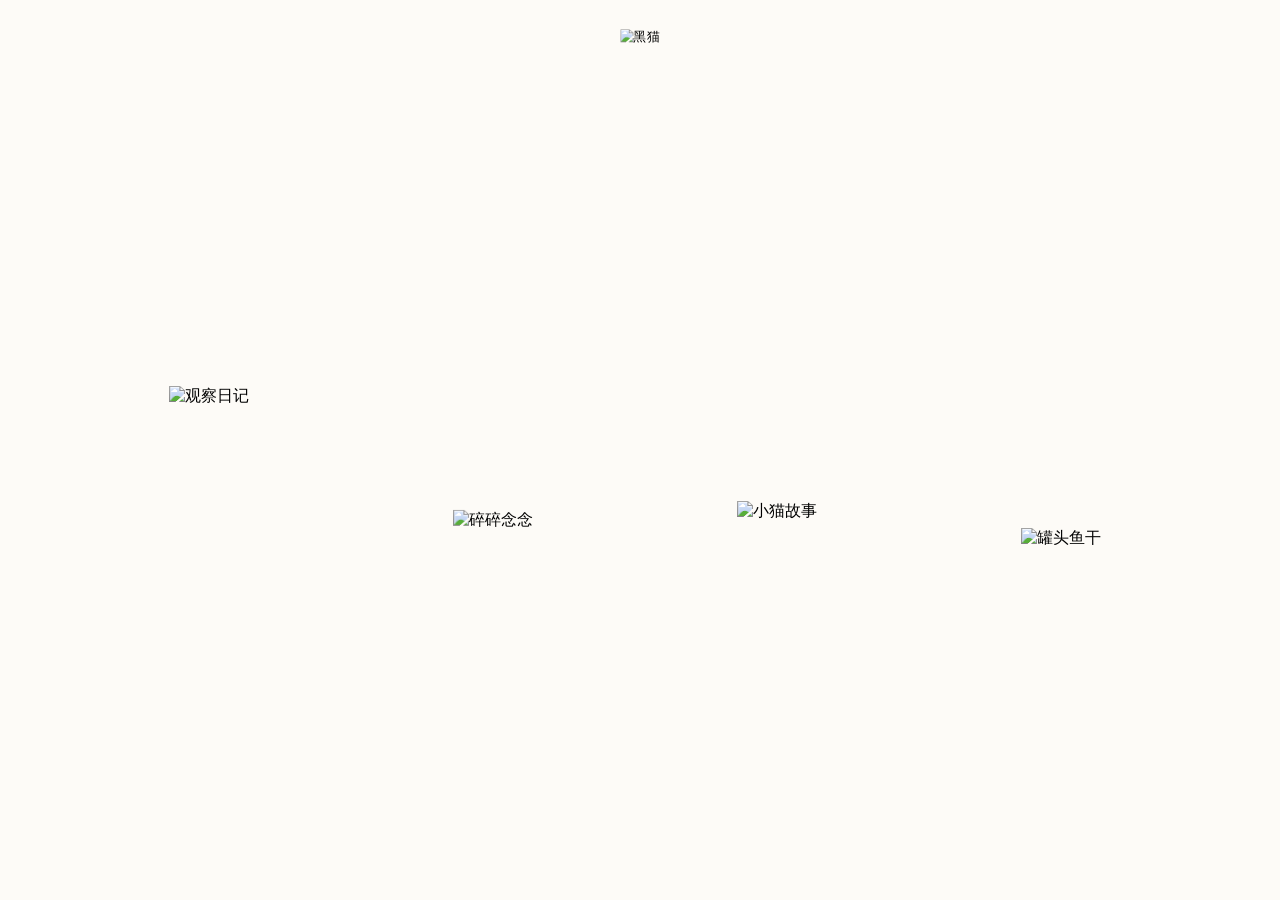
==== commit 8f57df27: "Add files via upload 7.0" ====
--- a/index.html
+++ b/index.html
@@ -3,6 +3,7 @@
 <head>
   <meta charset="UTF-8">
   <meta name="viewport" content="width=device-width, initial-scale=1.0, maximum-scale=1.0, user-scalable=no, viewport-fit=cover">
+  <meta name="theme-color" content="#FDFBF7">
   <title>绘本风猫窝主页 - 终极纯净版</title>
   <link rel="apple-touch-icon" href="https://cat-nest-sandy.vercel.app/assets/icon.png">
   <link rel="stylesheet" href="style.css">
--- a/style.css
+++ b/style.css
@@ -28,19 +28,18 @@
 }
 
 /* ==========================================
-   3. 顶部软垫容器 (精修：物理下沉，拯救黑猫耳朵)
+   3. 顶部软垫容器 (z-index: 50 物理压顶)
    ========================================== */
 .cushion-banner {
   position: relative;
   width: 125%;
-  height: 26dvh; /* 维持 70% 级别的充裕比例 */
+  height: 36dvh; /* 充裕的展示区，防止垫子只露一半 */
   align-self: center;
   flex-shrink: 0;
   z-index: 50; /* 绝对最高层级，物理压死下方所有的挂绳线头 */
   display: flex;
   align-items: center;
   justify-content: center;
-  transform: translateY(-1.5%); /* 废除原-8%！大幅下落释放顶部，保证猫耳 100% 完整显示 */
 }
 
 .sky-cushion {
@@ -51,20 +50,21 @@
   height: 100%;
   object-fit: contain; /* 完整保留椭圆垂耳造型，无裁切 */
   pointer-events: none;
+  transform: translateY(10%); /* 大幅下沉垫子至 10%，消除高悬空隙 */
 }
 
 .sky-cat {
   position: relative;
-  height: 100%; 
+  height: 100%; /* 100% 饱满张力，居中沉浸，不受垫子下沉影响 */
   width: auto;
   object-fit: contain;
   z-index: 51;
   pointer-events: none;
-  transform: translateY(3%) scale(0.96); /* 差分协同：软垫多下来，黑猫少下来，营造物理包裹重心 */
+  transform: scale(0.82) translateY(0%); /* 核心修改：保持 82% 优雅体型，微移回正(0%) */
 }
 
 /* ==========================================
-   4. 风铃气泡舞台 (视觉重心协同)
+   4. 风铃气泡舞台 (视觉协同上提，z-index: 10)
    ========================================== */
 .chimes-stage {
   flex: 1;
@@ -73,7 +73,7 @@
   flex-direction: row;
   justify-content: space-evenly;
   align-items: center;
-  margin-top: -2dvh; 
+  margin-top: -3dvh; /* 向上收紧与垫子的距离 */
   padding: 0 0 4dvh 0;
   box-sizing: border-box;
   position: relative;
@@ -81,23 +81,22 @@
 }
 
 /* ==========================================
-   5. 风铃气泡核心 (严密保护：堆叠上下文独立隔离)
+   5. 风铃气泡核心 (建立正向层级基准，废除 isolation)
    ========================================== */
 .chime-bubble {
   width: clamp(80px, 22vw, 140px);
   aspect-ratio: 1 / 1;
   flex-shrink: 1;
-  background: url('https://cat-nest-sandy.vercel.app/assets/泡泡.png') no-repeat center center / contain;
+  /* 核心重构：移除原背景图与 isolation: isolate，纯净作为容器基准 */
   display: flex;
   align-items: center;
   justify-content: center;
   position: relative;
-  z-index: 2; /* 声明气泡实体层级 */
-  isolation: isolate; /* 核心防穿模：严密锁死伪元素层级，拉绳绝不溢出正面 */
+  z-index: 1;
 }
 
 /* ==========================================
-   6. 终极挂绳架构：垂直平铺 + 精准多维绳高校准
+   6. 终极挂绳架构 (三明治底层：z-index: 1)
    ========================================== */
 .chime-bubble::before {
   content: "";
@@ -105,36 +104,51 @@
   bottom: 50%; /* 直扎泡泡靶心，绝对无断层 */
   left: 50%;
   transform: translateX(-50%);
-  width: 52px; /* 高分屏下颗粒饱满清晰 */
+  width: 52px; /* 强制加宽至 52px，高分屏下颗粒饱满清晰 */
   background: url('https://cat-nest-sandy.vercel.app/assets/星星挂绳.png') repeat-y bottom center / 100% auto;
-  z-index: -1; /* 锁死在气泡图层正后方 */
-  pointer-events: none;
-}
-
-/* 空间坐标重配：解决两侧绳高的“飞天”与“脱节” */
-.bubble-1::before { height: 26dvh; } /* 精修：大幅缩短至 26dvh，精准扎入软垫左垂耳底部，绝不飞天出界 */
-.bubble-2::before { height: 55dvh; } /* 中间左：直入软垫腹部中心 */
-.bubble-3::before { height: 70dvh; } /* 中间右：直入软垫腹部中心 */
-.bubble-4::before { height: 47dvh; } /* 精修：拉长至 47dvh，配合垫子下沉完成无缝闭环，解决右侧断裂 */
-
-/* ==========================================
-   7. 纯净内部图标
-   ========================================== */
-.bubble-icon {
-  position: relative;
-  z-index: 3; /* 处于三明治结构最顶层 */
-  width: 65%; /* 四周留足舒适透明泡泡边 */
-  height: 65%;
-  object-fit: contain;
+  z-index: 1; /* 核心修改：废除 -1，改用正数层级作为最底层 */
   pointer-events: none;
 }
 
 /* ==========================================
-   8. 错落悬挂排版 (精修：左 1 气泡舒适深挂)
+   6.5 泡泡透明底图 (三明治中层：z-index: 2)
+   ========================================== */
+.chime-bubble::after {
+  content: "";
+  position: absolute;
+  top: 0;
+  left: 0;
+  width: 100%;
+  height: 100%;
+  background: url('https://cat-nest-sandy.vercel.app/assets/泡泡.png') no-repeat center center / contain;
+  z-index: 2; /* 核心修改：独立作为中层，稳稳盖住底层的挂绳 */
+  pointer-events: none;
+}
+
+/* 核心纠偏：向心差分高度（精准匹配垫子下沉后的物理遮挡边界） */
+.bubble-1::before { height: 27dvh; } /* 最左侧：刚好被下沉的左垂耳稳稳压住 */
+.bubble-2::before { height: 52dvh; } /* 中间左：防止下沉后绳头穿透腹部顶端 */
+.bubble-3::before { height: 31dvh; } /* 中间右：黄金比例，介于日记与罐头之间形成律动 */
+.bubble-4::before { height: 35dvh; } /* 最右侧：配合气泡上提至 -5%，精准藏入右垂耳后方 */
+
+/* ==========================================
+   7. 纯净内部图标 (三明治顶层：z-index: 3)
+   ========================================== */
+.bubble-icon {
+  width: 65%; /* 纯净素材统一 65%，四周留足舒适透明泡泡边 */
+  height: 65%;
+  object-fit: contain;
+  pointer-events: none;
+  position: relative;
+  z-index: 3; /* 核心修改：显式声明最高层级，绝不被挂绳或泡泡遮挡 */
+}
+
+/* ==========================================
+   8. 错落悬挂排版 (向心拉升排版)
    ========================================== */
 .bubble-1 {
   align-self: flex-start;
-  margin-top: 19%; /* 从 14% 进一步下调至 19%，形成更自然的错落落差 */
+  margin-top: 5%;
 }
 
 .bubble-2 {
@@ -143,11 +157,11 @@
 }
 
 .bubble-3 {
-  align-self: flex-end;
-  margin-bottom: 8%;
+  align-self: flex-start; /* 顶部对齐 */
+  margin-top: 14%; /* 物理上提气泡，让 31dvh 短绳顶端无缝刺入垫子下沉后的中心 */
 }
 
 .bubble-4 {
   align-self: center;
-  transform: translateY(15%);
+  transform: translateY(-5%);
 }
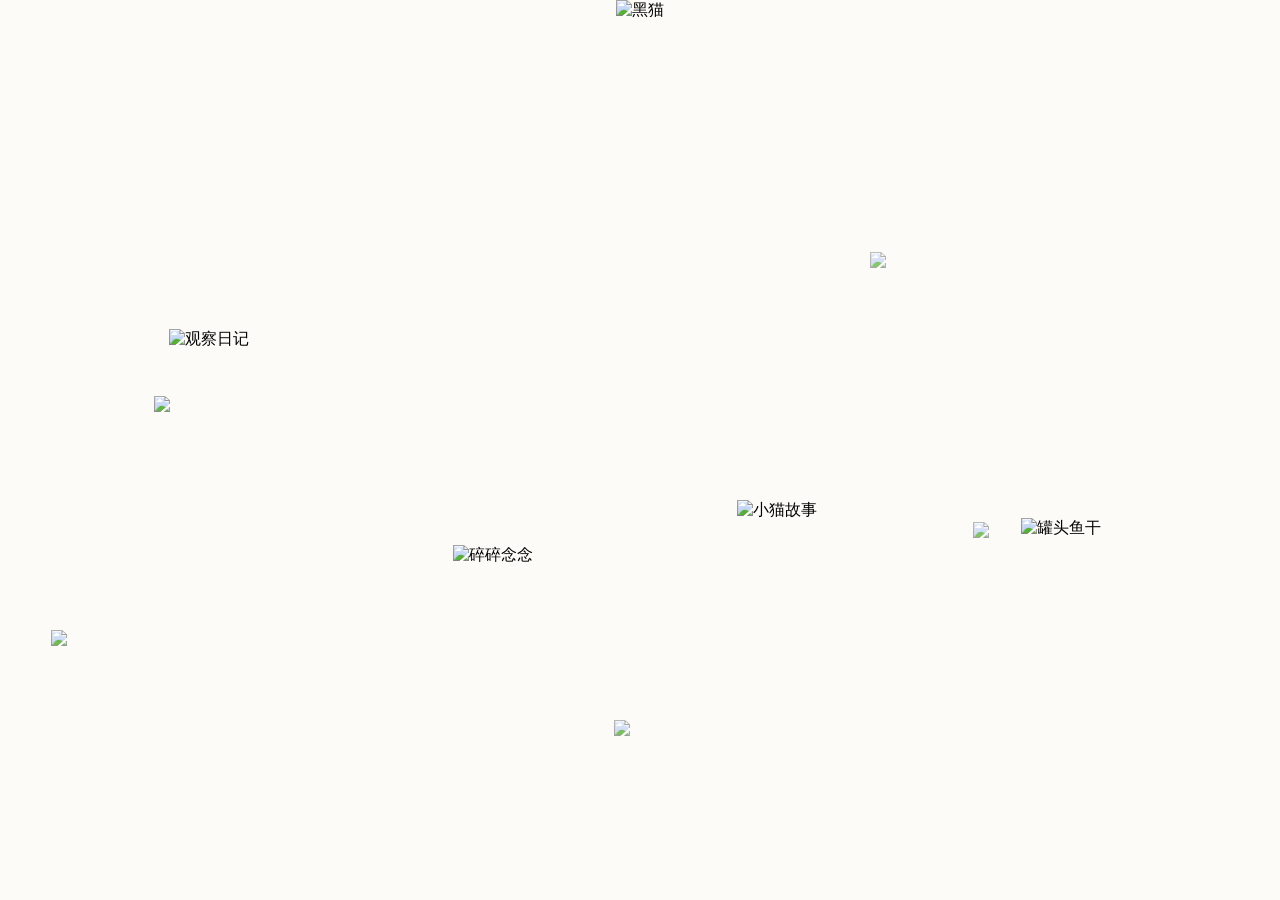
==== commit 29f43219: "Add files via upload final" ====
--- a/index.html
+++ b/index.html
@@ -1,36 +1,92 @@
 <!DOCTYPE html>
 <html lang="zh-CN">
-<head>
-  <meta charset="UTF-8">
-  <meta name="viewport" content="width=device-width, initial-scale=1.0, maximum-scale=1.0, user-scalable=no, viewport-fit=cover">
-  <meta name="theme-color" content="#FDFBF7">
-  <title>绘本风猫窝主页 - 终极纯净版</title>
-  <link rel="apple-touch-icon" href="https://cat-nest-sandy.vercel.app/assets/icon.png">
-  <link rel="stylesheet" href="style.css">
-</head>
-<body>
-  <main class="cat-nest-container">
-    
-    <header class="cushion-banner">
-      <img class="sky-cushion" src="https://cat-nest-sandy.vercel.app/assets/头图-垫子.png" alt="底垫">
-      <img class="sky-cat" id="main-cat" src="https://cat-nest-sandy.vercel.app/assets/头图-猫闭眼.png" alt="黑猫">
-    </header>
-    
-    <section class="chimes-stage">
-      <div class="chime-bubble bubble-1">
-        <img class="bubble-icon" src="https://cat-nest-sandy.vercel.app/assets/入口-观察日记.png" alt="观察日记">
+  <head>
+    <meta charset="UTF-8" />
+    <meta
+      name="viewport"
+      content="width=device-width, initial-scale=1.0, maximum-scale=1.0, user-scalable=no, viewport-fit=cover"
+    />
+    <meta name="theme-color" content="#FDFBF7" />
+    <meta name="apple-mobile-web-app-capable" content="yes" />
+    <meta
+      name="apple-mobile-web-app-status-bar-style"
+      content="black-translucent"
+    />
+    <title>大黑猫与小花猫的猫窝 - V22 物理通铺与挂绳断层终极修复版</title>
+    <link
+      rel="apple-touch-icon"
+      href="https://cat-nest-sandy.vercel.app/assets/icon.png"
+    />
+    <link rel="stylesheet" href="style.css" />
+  </head>
+  <body>
+    <main class="cat-nest-container">
+      <header class="cushion-banner">
+        <img
+          class="sky-cushion"
+          src="https://cat-nest-sandy.vercel.app/assets/头图-垫子.png"
+          alt="底垫"
+        />
+        <img
+          class="sky-cat"
+          id="main-cat"
+          src="https://cat-nest-sandy.vercel.app/assets/头图-猫闭眼.png"
+          alt="黑猫"
+        />
+      </header>
+
+      <div id="cloud-layer" class="ambient-layer cloud-layer"></div>
+      <div id="vines-layer" class="ambient-layer vines-interspread-stage">
+        <div class="interspread-vine vine-pos-1"></div>
+        <div class="interspread-vine vine-pos-2"></div>
+        <div class="interspread-vine vine-pos-3"></div>
       </div>
-      <div class="chime-bubble bubble-2">
-        <img class="bubble-icon" src="https://cat-nest-sandy.vercel.app/assets/入口-碎碎念念.png" alt="碎碎念念">
-      </div>
-      <div class="chime-bubble bubble-3">
-        <img class="bubble-icon" src="https://cat-nest-sandy.vercel.app/assets/入口-小猫故事.png" alt="小猫故事">
-      </div>
-      <div class="chime-bubble bubble-4">
-        <img class="bubble-icon" src="https://cat-nest-sandy.vercel.app/assets/入口-罐头鱼干.png" alt="罐头鱼干">
-      </div>
-    </section>
-    
-  </main>
-</body>
-</html>+      <div id="leaf-layer" class="ambient-layer leaf-layer"></div>
+
+      <section class="chimes-stage">
+        <div class="pendulum-unit unit-1">
+          <div class="star-string-only"></div>
+          <div class="bubble-body">
+            <img
+              class="bubble-icon"
+              src="https://cat-nest-sandy.vercel.app/assets/入口-观察日记.png"
+              alt="观察日记"
+            />
+          </div>
+        </div>
+        <div class="pendulum-unit unit-2">
+          <div class="star-string-only"></div>
+          <div class="bubble-body">
+            <img
+              class="bubble-icon"
+              src="https://cat-nest-sandy.vercel.app/assets/入口-碎碎念念.png"
+              alt="碎碎念念"
+            />
+          </div>
+        </div>
+        <div class="pendulum-unit unit-3">
+          <div class="star-string-only"></div>
+          <div class="bubble-body">
+            <img
+              class="bubble-icon"
+              src="https://cat-nest-sandy.vercel.app/assets/入口-小猫故事.png"
+              alt="小猫故事"
+            />
+          </div>
+        </div>
+        <div class="pendulum-unit unit-4">
+          <div class="star-string-only"></div>
+          <div class="bubble-body">
+            <img
+              class="bubble-icon"
+              src="https://cat-nest-sandy.vercel.app/assets/入口-罐头鱼干.png"
+              alt="罐头鱼干"
+            />
+          </div>
+        </div>
+      </section>
+    </main>
+
+    <script src="app.js"></script>
+  </body>
+</html>
--- a/style.css
+++ b/style.css
@@ -1,45 +1,65 @@
 /* ==========================================
-   1. 底层配置与防回弹泛白死锁
+   style.css (大黑猫与小花猫的猫窝 - V24 终极完美收官版)
    ========================================== */
-html, body {
-  margin: 0;
-  padding: 0;
-  width: 100%;
-  height: 100%;
-  background: #FDFBF7 url('https://cat-nest-sandy.vercel.app/assets/大底图.png') no-repeat top center / cover;
-  overscroll-behavior-y: none; /* 强行拦截 iOS/Android 下拉回弹泛白 */
-  -webkit-tap-highlight-color: transparent;
-}
-
-/* ==========================================
-   2. 主容器架构 (现代视口 + 底部安全区)
-   ========================================== */
+
+/* 1. 底层地基 (核心修复：把水彩底图和 #FDFBF7 纸张底色直接双层焊死在 html 根层，回归纯净 100vh) */
+html {
+  margin: 0 !important;
+  padding: 0 !important;
+  width: 100% !important;
+  height: 100% !important;
+  min-height: 100vh !important;
+  background-color: #fdfbf7 !important;
+  background-image: url("https://cat-nest-sandy.vercel.app/assets/大底图.png") !important;
+  background-repeat: no-repeat !important;
+  background-position: center center !important;
+  background-size: cover !important;
+  overscroll-behavior-y: none !important;
+  -webkit-tap-highlight-color: transparent !important;
+}
+
+/* 2. body 彻底透明与通铺 (坚决废除截断和冗余属性，改用无界透明通铺) */
+body {
+  margin: 0 !important;
+  padding: 0 !important;
+  width: 100% !important;
+  height: 100% !important;
+  min-height: 100vh !important;
+  background: transparent !important;
+  overscroll-behavior-y: none !important;
+  position: relative !important;
+}
+
+/* 3. 主容器架构 (回归纯粹 100vh，依靠 safe-area 保护内部元素，彻底与底图解钩) */
 .cat-nest-container {
   width: 100%;
-  height: 100dvh; /* 现代动态视口，防底部地址栏吞噬 */
-  max-height: 100dvh;
+  height: 100vh;
+  min-height: 100vh;
+  max-height: 100vh;
+  background: transparent !important;
   display: flex;
   flex-direction: column;
   justify-content: space-between;
   overflow-x: hidden;
-  overflow-y: hidden; /* 沉浸式单屏死锁 */
+  overflow-y: hidden;
   box-sizing: border-box;
-  padding-bottom: env(safe-area-inset-bottom); /* 苹果底部虚拟条安全区保护 */
-}
-
-/* ==========================================
-   3. 顶部软垫容器 (z-index: 50 物理压顶)
-   ========================================== */
+  padding-bottom: env(safe-area-inset-bottom);
+  position: relative;
+  z-index: 10;
+}
+
+/* 4. 顶部软垫容器 (z-index: 50 物理压顶，保护垫子不被绳子与藤蔓覆盖) */
 .cushion-banner {
   position: relative;
   width: 125%;
-  height: 36dvh; /* 充裕的展示区，防止垫子只露一半 */
+  height: clamp(210px, 34vh, 260px);
   align-self: center;
   flex-shrink: 0;
-  z-index: 50; /* 绝对最高层级，物理压死下方所有的挂绳线头 */
+  z-index: 50;
   display: flex;
   align-items: center;
   justify-content: center;
+  pointer-events: none;
 }
 
 .sky-cushion {
@@ -48,24 +68,137 @@
   left: 0;
   width: 100%;
   height: 100%;
-  object-fit: contain; /* 完整保留椭圆垂耳造型，无裁切 */
-  pointer-events: none;
-  transform: translateY(10%); /* 大幅下沉垫子至 10%，消除高悬空隙 */
-}
-
+  object-fit: contain;
+  pointer-events: none;
+  transform: translateY(10%);
+}
+
+/* 5. 主图黑猫：自然呼气起伏动效，开启指针交互允许抚摸 */
 .sky-cat {
   position: relative;
-  height: 100%; /* 100% 饱满张力，居中沉浸，不受垫子下沉影响 */
+  height: 100%;
   width: auto;
   object-fit: contain;
   z-index: 51;
-  pointer-events: none;
-  transform: scale(0.82) translateY(0%); /* 核心修改：保持 82% 优雅体型，微移回正(0%) */
-}
-
-/* ==========================================
-   4. 风铃气泡舞台 (视觉协同上提，z-index: 10)
-   ========================================== */
+  pointer-events: auto;
+  cursor: pointer;
+  animation: cat-breathing 4s ease-in-out infinite;
+}
+
+@keyframes cat-breathing {
+  0%,
+  100% {
+    transform: scale(0.82) translateY(6%);
+  }
+  50% {
+    transform: scale(0.826) translateY(5.1%);
+  }
+}
+
+/* 6. 氛围层容器 (云朵 z-index: 4, 独立藤蔓 z-index: 5, 落叶 z-index: 6) */
+.ambient-layer {
+  position: absolute;
+  top: 0;
+  left: 0;
+  width: 100%;
+  height: 100vh;
+  pointer-events: none !important;
+  overflow: hidden;
+}
+
+.cloud-layer {
+  z-index: 4;
+}
+.vines-interspread-stage {
+  z-index: 5;
+}
+.leaf-layer {
+  z-index: 6;
+}
+
+/* 提速浮云样式与大范围漫步关键帧 */
+.ambient-cloud {
+  position: absolute;
+  object-fit: contain;
+  pointer-events: none;
+  animation: cloud-drift 9s ease-in-out infinite alternate;
+}
+
+@keyframes cloud-drift {
+  0% {
+    transform: translate3d(-42px, 0, 0);
+  }
+  100% {
+    transform: translate3d(42px, 0, 0);
+  }
+}
+
+/* 放缓落叶样式与慵懒飘落关键帧 */
+.ambient-leaf {
+  position: absolute;
+  top: -10vh;
+  object-fit: contain;
+  pointer-events: none;
+  animation: leaf-fall 18s linear infinite;
+}
+
+@keyframes leaf-fall {
+  0% {
+    transform: translate3d(0, -10vh, 0) rotate(0deg);
+    opacity: 0;
+  }
+  10% {
+    opacity: 0.85;
+  }
+  85% {
+    opacity: 0.85;
+  }
+  100% {
+    transform: translate3d(var(--fall-x, 100px), 105vh, 0)
+      rotate(var(--fall-rot, 360deg));
+    opacity: 0;
+  }
+}
+
+/* 7. 独立藤蔓穿插层大幅加粗，且 top 整体下沉藏进软垫后方 */
+.interspread-vine {
+  position: absolute;
+  top: 18vh;
+  width: clamp(45px, 12vw, 65px);
+  transform-origin: top center;
+  pointer-events: none;
+  background: url("https://cat-nest-sandy.vercel.app/assets/藤蔓装饰.png")
+    repeat-y bottom center / 100% auto;
+  animation: vine-sway-reverse 6s ease-in-out infinite alternate;
+  opacity: 0.92;
+}
+
+@keyframes vine-sway-reverse {
+  0% {
+    transform: rotate(3.2deg);
+  }
+  100% {
+    transform: rotate(-3.2deg);
+  }
+}
+
+.vine-pos-1 {
+  left: 22%;
+  height: 38vh;
+  animation-delay: -0.5s;
+}
+.vine-pos-2 {
+  left: 47%;
+  height: 50vh;
+  animation-delay: -2.8s;
+}
+.vine-pos-3 {
+  left: 72%;
+  height: 42vh;
+  animation-delay: -1.4s;
+}
+
+/* 8. 风铃气泡舞台整体负边距上提，强行让绳子顶端刺入软垫后方 */
 .chimes-stage {
   flex: 1;
   width: 100%;
@@ -73,95 +206,130 @@
   flex-direction: row;
   justify-content: space-evenly;
   align-items: center;
-  margin-top: -3dvh; /* 向上收紧与垫子的距离 */
-  padding: 0 0 4dvh 0;
+  margin-top: -12vh;
+  padding: 0 0 4vh 0;
   box-sizing: border-box;
   position: relative;
   z-index: 10;
 }
 
-/* ==========================================
-   5. 风铃气泡核心 (建立正向层级基准，废除 isolation)
-   ========================================== */
-.chime-bubble {
+/* 9. 风铃单体容器：全量回归 flex-start 统一顶部挂载，彻底抛弃 translateY 与 center 错位 */
+.pendulum-unit {
   width: clamp(80px, 22vw, 140px);
+  display: flex;
+  flex-direction: column;
+  align-items: center;
+  position: relative;
+  transform-origin: top center;
+  animation: pendulum-sway 4.5s ease-in-out infinite alternate;
+}
+
+@keyframes pendulum-sway {
+  0% {
+    transform: rotate(-2.8deg);
+  }
+  100% {
+    transform: rotate(2.8deg);
+  }
+}
+
+/* 容器整体顶部微调，严格顺应软垫底部的波浪弧度 */
+.unit-1 {
+  align-self: flex-start;
+  margin-top: -2vh;
+  animation-delay: 0s;
+}
+.unit-2 {
+  align-self: flex-start;
+  margin-top: -6vh;
+  animation-delay: -1.2s;
+}
+.unit-3 {
+  align-self: flex-start;
+  margin-top: 2vh;
+  animation-delay: -0.7s;
+}
+/* 终极修复：右侧 unit-4 向下沉 3vh，消除冲顶飞天断层 */
+.unit-4 {
+  align-self: flex-start;
+  margin-top: 3vh;
+  animation-delay: -2.3s;
+}
+
+/* 10. 星星挂绳独立核心 (彻底废除所有 margin-top 负边距，依靠纯净高度自然下垂连接气泡) */
+.star-string-only {
+  width: 52px;
+  background: url("https://cat-nest-sandy.vercel.app/assets/星星挂绳.png")
+    repeat-y bottom center / 100% auto;
+  pointer-events: none;
+}
+
+.unit-1 .star-string-only {
+  height: 20vh;
+}
+.unit-2 .star-string-only {
+  height: 48vh;
+}
+.unit-3 .star-string-only {
+  height: 35vh;
+}
+/* 终极修复：等比缩短右侧绳长至 36vh，保证下方罐头气泡位置完美 */
+.unit-4 .star-string-only {
+  height: 36vh;
+}
+
+/* 11. 圆泡泡本体向上配置 -10px 负边距，与星星绳末端发生无缝物理咬合 */
+.bubble-body {
+  width: 100%;
   aspect-ratio: 1 / 1;
-  flex-shrink: 1;
-  /* 核心重构：移除原背景图与 isolation: isolate，纯净作为容器基准 */
   display: flex;
   align-items: center;
   justify-content: center;
   position: relative;
-  z-index: 1;
-}
-
-/* ==========================================
-   6. 终极挂绳架构 (三明治底层：z-index: 1)
-   ========================================== */
-.chime-bubble::before {
-  content: "";
-  position: absolute;
-  bottom: 50%; /* 直扎泡泡靶心，绝对无断层 */
-  left: 50%;
-  transform: translateX(-50%);
-  width: 52px; /* 强制加宽至 52px，高分屏下颗粒饱满清晰 */
-  background: url('https://cat-nest-sandy.vercel.app/assets/星星挂绳.png') repeat-y bottom center / 100% auto;
-  z-index: 1; /* 核心修改：废除 -1，改用正数层级作为最底层 */
-  pointer-events: none;
-}
-
-/* ==========================================
-   6.5 泡泡透明底图 (三明治中层：z-index: 2)
-   ========================================== */
-.chime-bubble::after {
+  cursor: pointer;
+  pointer-events: auto;
+  scale: 1;
+  margin-top: -10px;
+}
+
+/* 气泡 Q 弹动画 (仅缩放泡泡自身，绝对不动挂绳) */
+@keyframes bubble-bounce {
+  0% {
+    scale: 1;
+  }
+  30% {
+    scale: 0.92;
+  }
+  65% {
+    scale: 1.12;
+  }
+  100% {
+    scale: 1;
+  }
+}
+
+.bubble-body.is-bouncing {
+  animation: bubble-bounce 380ms cubic-bezier(0.34, 1.56, 0.64, 1) forwards;
+}
+
+.bubble-body::after {
   content: "";
   position: absolute;
   top: 0;
   left: 0;
   width: 100%;
   height: 100%;
-  background: url('https://cat-nest-sandy.vercel.app/assets/泡泡.png') no-repeat center center / contain;
-  z-index: 2; /* 核心修改：独立作为中层，稳稳盖住底层的挂绳 */
-  pointer-events: none;
-}
-
-/* 核心纠偏：向心差分高度（精准匹配垫子下沉后的物理遮挡边界） */
-.bubble-1::before { height: 27dvh; } /* 最左侧：刚好被下沉的左垂耳稳稳压住 */
-.bubble-2::before { height: 52dvh; } /* 中间左：防止下沉后绳头穿透腹部顶端 */
-.bubble-3::before { height: 31dvh; } /* 中间右：黄金比例，介于日记与罐头之间形成律动 */
-.bubble-4::before { height: 35dvh; } /* 最右侧：配合气泡上提至 -5%，精准藏入右垂耳后方 */
-
-/* ==========================================
-   7. 纯净内部图标 (三明治顶层：z-index: 3)
-   ========================================== */
+  background: url("https://cat-nest-sandy.vercel.app/assets/泡泡.png") no-repeat
+    center center / contain;
+  z-index: 1;
+  pointer-events: none;
+}
+
 .bubble-icon {
-  width: 65%; /* 纯净素材统一 65%，四周留足舒适透明泡泡边 */
+  width: 65%;
   height: 65%;
   object-fit: contain;
-  pointer-events: none;
-  position: relative;
-  z-index: 3; /* 核心修改：显式声明最高层级，绝不被挂绳或泡泡遮挡 */
-}
-
-/* ==========================================
-   8. 错落悬挂排版 (向心拉升排版)
-   ========================================== */
-.bubble-1 {
-  align-self: flex-start;
-  margin-top: 5%;
-}
-
-.bubble-2 {
-  align-self: center;
-  transform: translateY(-18%);
-}
-
-.bubble-3 {
-  align-self: flex-start; /* 顶部对齐 */
-  margin-top: 14%; /* 物理上提气泡，让 31dvh 短绳顶端无缝刺入垫子下沉后的中心 */
-}
-
-.bubble-4 {
-  align-self: center;
-  transform: translateY(-5%);
-}+  z-index: 3;
+  position: relative;
+  pointer-events: none;
+}
